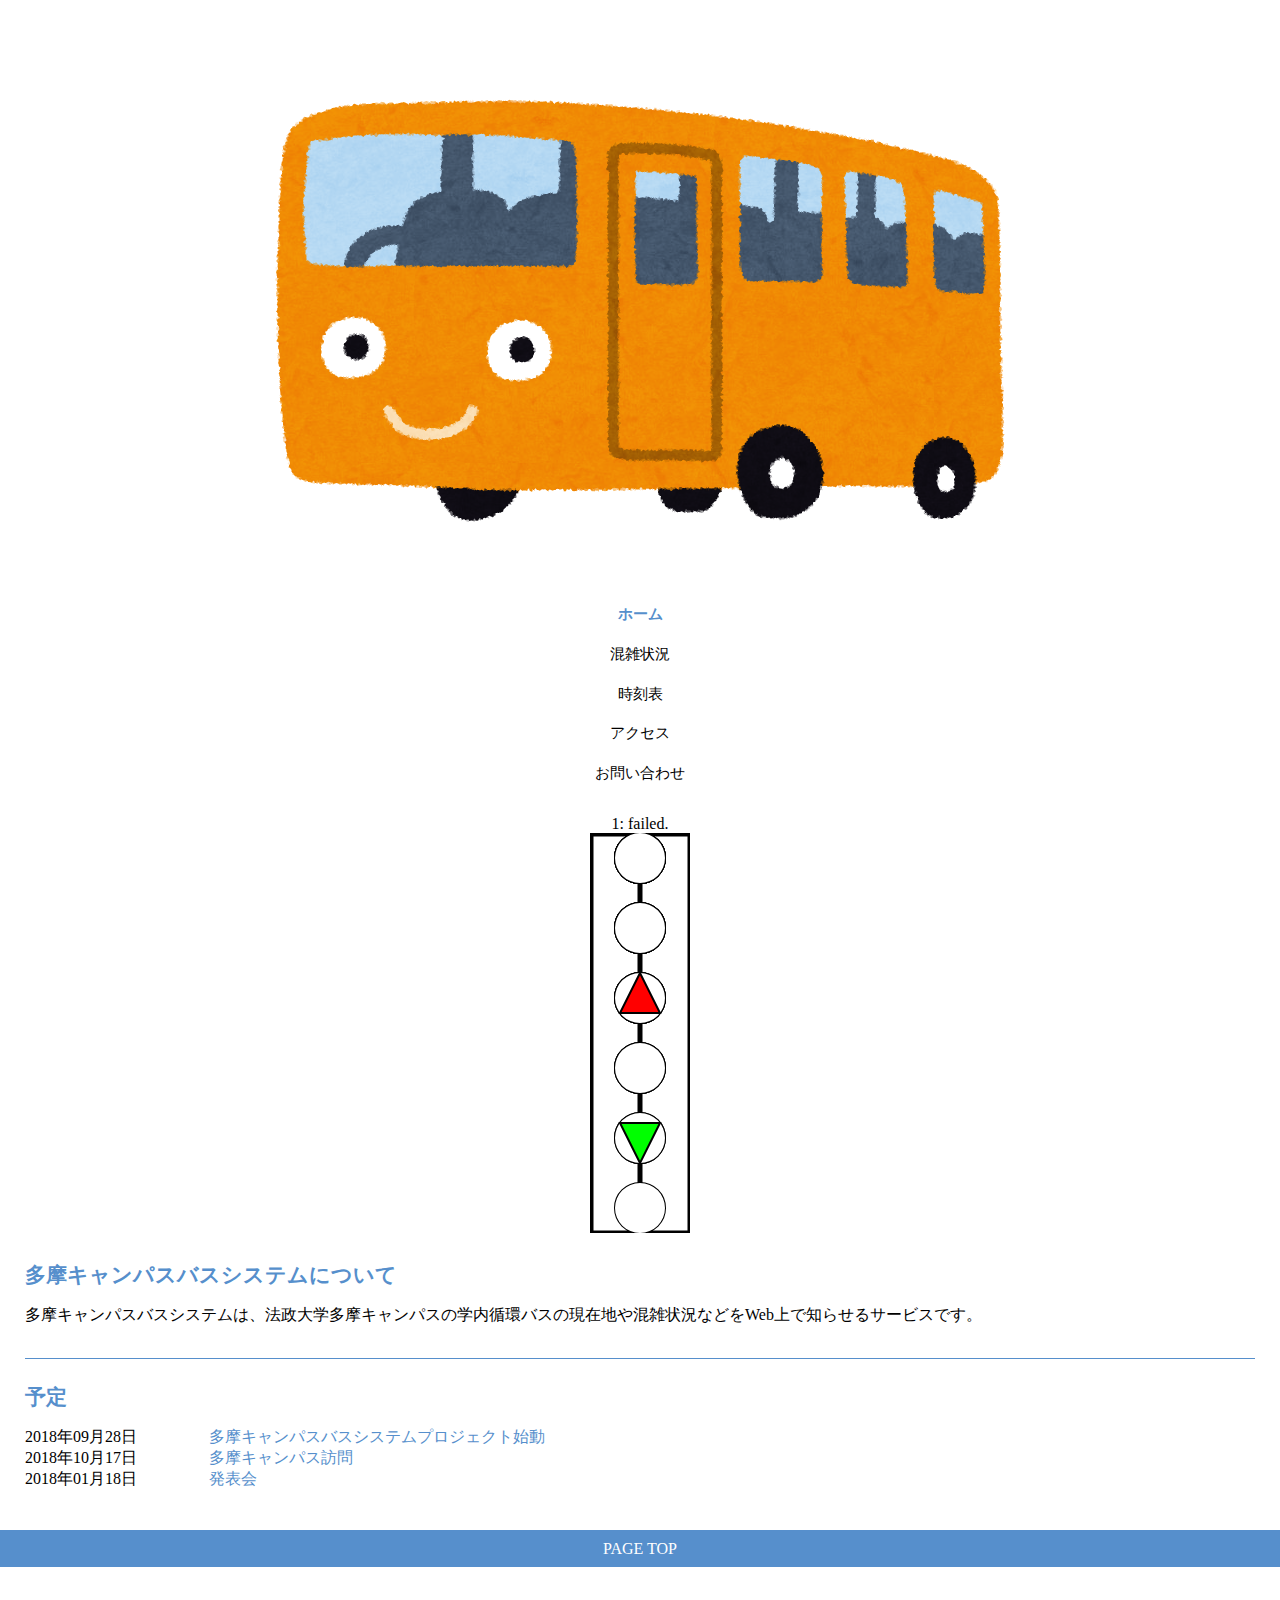
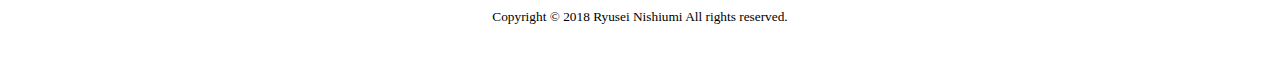
==== frontend/home.html @ dc2eda93 "add frontend" ====
<!DOCTYPE html>
<html lang="ja">
<head>
<meta charset="UTF-8">
<title>ホーム ｜ 多摩キャンパスバスシステム</title>
<link rel="stylesheet" href="css/style.css">
<meta name="viewport" content="width=device-width, initial-scale=1.0">
</head>
<body id="home">

<header>
  <h1 id="logo">
    <a href="home.html"><img src="images/bus_orange.png" srcset="images/bus_orange.png 4x" alt="オレンジバス"></a>
  </h1>
  <nav>
    <ul>
      <li class="current"><a href="html/home.html">ホーム</a></li>
      <li><a href="congestion.html">混雑状況</a></li>
      <li><a href="timetable.html">時刻表</a></li>
      <li><a href="access.html">アクセス</a></li>
      <li><a href="contact.html">お問い合わせ</a></li>

      <p class="mb2">
        <script type="text/javascript" src="js/excanvas.js"></script>
        <script src="https://ajax.googleapis.com/ajax/libs/jquery/3.3.1/jquery.min.js"></script>
        <div id='tmp'></div>
        <canvas id="cv" width="100" height="400"></canvas>
        <script type="text/javascript" src="js/script.js"></script>
      </p>
    </ul>
  </nav>
</header>

<main>
  <section>
    <h2>多摩キャンパスバスシステムについて</h2>
    <p>多摩キャンパスバスシステムは、法政大学多摩キャンパスの学内循環バスの現在地や混雑状況などをWeb上で知らせるサービスです。
    </p>
  </section>
  <section>
    <h2>予定</h2>
    <dl id="news">
      <dt>2018年09月28日</dt>
      <dd><a href="#">多摩キャンパスバスシステムプロジェクト始動</a></dd>
      <dt>2018年10月17日</dt>
      <dd><a href="#">多摩キャンパス訪問</a></dd>
      <dt>2018年01月18日</dt>
      <dd><a href="#">発表会</a></dd>
    </dl>
  </section>
</main>

<footer>
  <p id="back2top"><a href="#logo">page top</a></p>
  <p>
    <small>Copyright © 2018 Ryusei Nishiumi All rights reserved.</small>
  </p>
</footer>

</body>
</html>
---- frontend/css/style.css ----
@charset "UTF-8";

/* =======================================================
 *   ページ全体
 * ======================================================= */

img { border: 0; }

body, nav, section, header, main, footer, h1, h2, p, ul, li, dl, dt, dd, div {
  margin: 0;
  padding: 0;
}

/* =======================================================
 *   ヘッダー
 * ======================================================= */

header {
  text-align: center;
  width:100%;
}

@media only screen and(max-device-width:480px) {
/*スマートフォンのみ以下を適用*/
  max-width: 100%;
}

header #logo {
  margin: 50px 0 40px;
  text-align: center;
}

header #logo img {
  vertical-align: bottom;
}

header nav li {
  display: block;
}

header nav li {
  margin: 0 0 1.3em;
  text-align: center;
}

header nav li a {
  text-decoration: none;
  font-size: 15px;
  color: black;
}

header nav li.current a {
  font-weight: bold;
  color: #568fcc;
}

header nav + p,
header nav + h1 {
  margin: 50px 0 1.5rem;
}

header nav + p img {
  margin: 50px 0 40px;
  text-align: center;
  width: 100%;
  max-width: 300px;
  height: auto;
  text-align: center;
}

header nav + h1 {
  padding: 1rem 0;
  text-align: center;
  font-size: 1.5rem;
  color: white;
  background: #568fcc;
}

.mb2{
  margin-bottom: 2em;
}

/* =======================================================
 *   メインコンテンツ
 * ======================================================= */

main {
  margin: 0 25px;
}

main p,
main dl {
  margin: 1rem 0;
  font-size: 1rem;
}

#home main h2 {
  margin-top: 1.5rem;
  font-size: 1.32rem;
  color: #568fcc;
}

#home main section:nth-child(n+2) {
  margin-top: 2rem;
  border-top: 1px solid #568fcc;
}

#home main #news a {
  text-decoration: none;
  color: #568fcc;
}

#home main #news dt {
  clear: left;
  float: left;
  width: 11.5em;
}

#congestion main img {
  width: 100%;
}

#timetable main #division li,
#timetable main #division li a {
  display: block;
  text-align: center;
}

#timetable main #division li {
  width: 100%;
}

#timetable main #division li:nth-child(1) {
  /* float: left; */
  text-align: center;
}

#timetable main #division li:nth-child(2) {
  /* float: right; */
  text-align: center;
}

#timetable main #division li:nth-child(3) {
  /* float: left; */
  text-align: center;
}

#timetable main #division li:nth-child(4) {
  /* float: right; */
  text-align: center;
}

#timetable main #division li img {
  width: 100%;
}

#timetable main #division li a {
  margin-top: 0.6em;
  padding: 0.6em;
  border: 2px solid #568fcc;
  border-radius: 1.6em;
  line-height: 1.0;
  text-decoration: none;
  font-size: 0.9rem;
  color: #568fcc;
}

#access main iframe {
  width: 100%;
}

#contact main address {
  margin-top: 50px;
  text-align: center;
  font-style: normal;
}

#contact main address img {
  width: 100%;
  max-width: 430px;
}

#contact main form {
  margin-top: 2rem;
}

#contact main form * {
  font-size: 1rem;
}

#contact main form input[type="text"],
#contact main form textarea {
  border: 1px solid #999;
  box-shadow: inset 3px 3px 10px rgba(0,0,0,0.2);
  width: 100%;
  max-width: 620px;
}

#contact main form input[type="text"] {
  height: 1.6rem;
  max-width: 310px;
}

#contact main form input[type="submit"] {
  border: 2px solid #568fcc;
  border-radius: 8px;
  width: 8rem;
  height: 2.6rem;
  font-weight: bold;
  color: #ffffff;
  background: #568fcc;
}

#contact main form p:last-child {
  text-align: center;
}

/* =======================================================
 *   フッター
 * ======================================================= */

footer {
  text-align: center;
}

footer p {
  margin: 40px 0;
}

footer #back2top {
  padding: 0.6rem 0;
  text-transform: uppercase;
  font-size: 1rem;
  color: white;
  background: #568fcc;
}

footer #back2top a {
  text-decoration: none;
  color: white;
}

/* =======================================================
 *   スペシャル
 * ======================================================= */

#timetable main #division:after {
    content: "";
    display: block;
    clear: both;
}
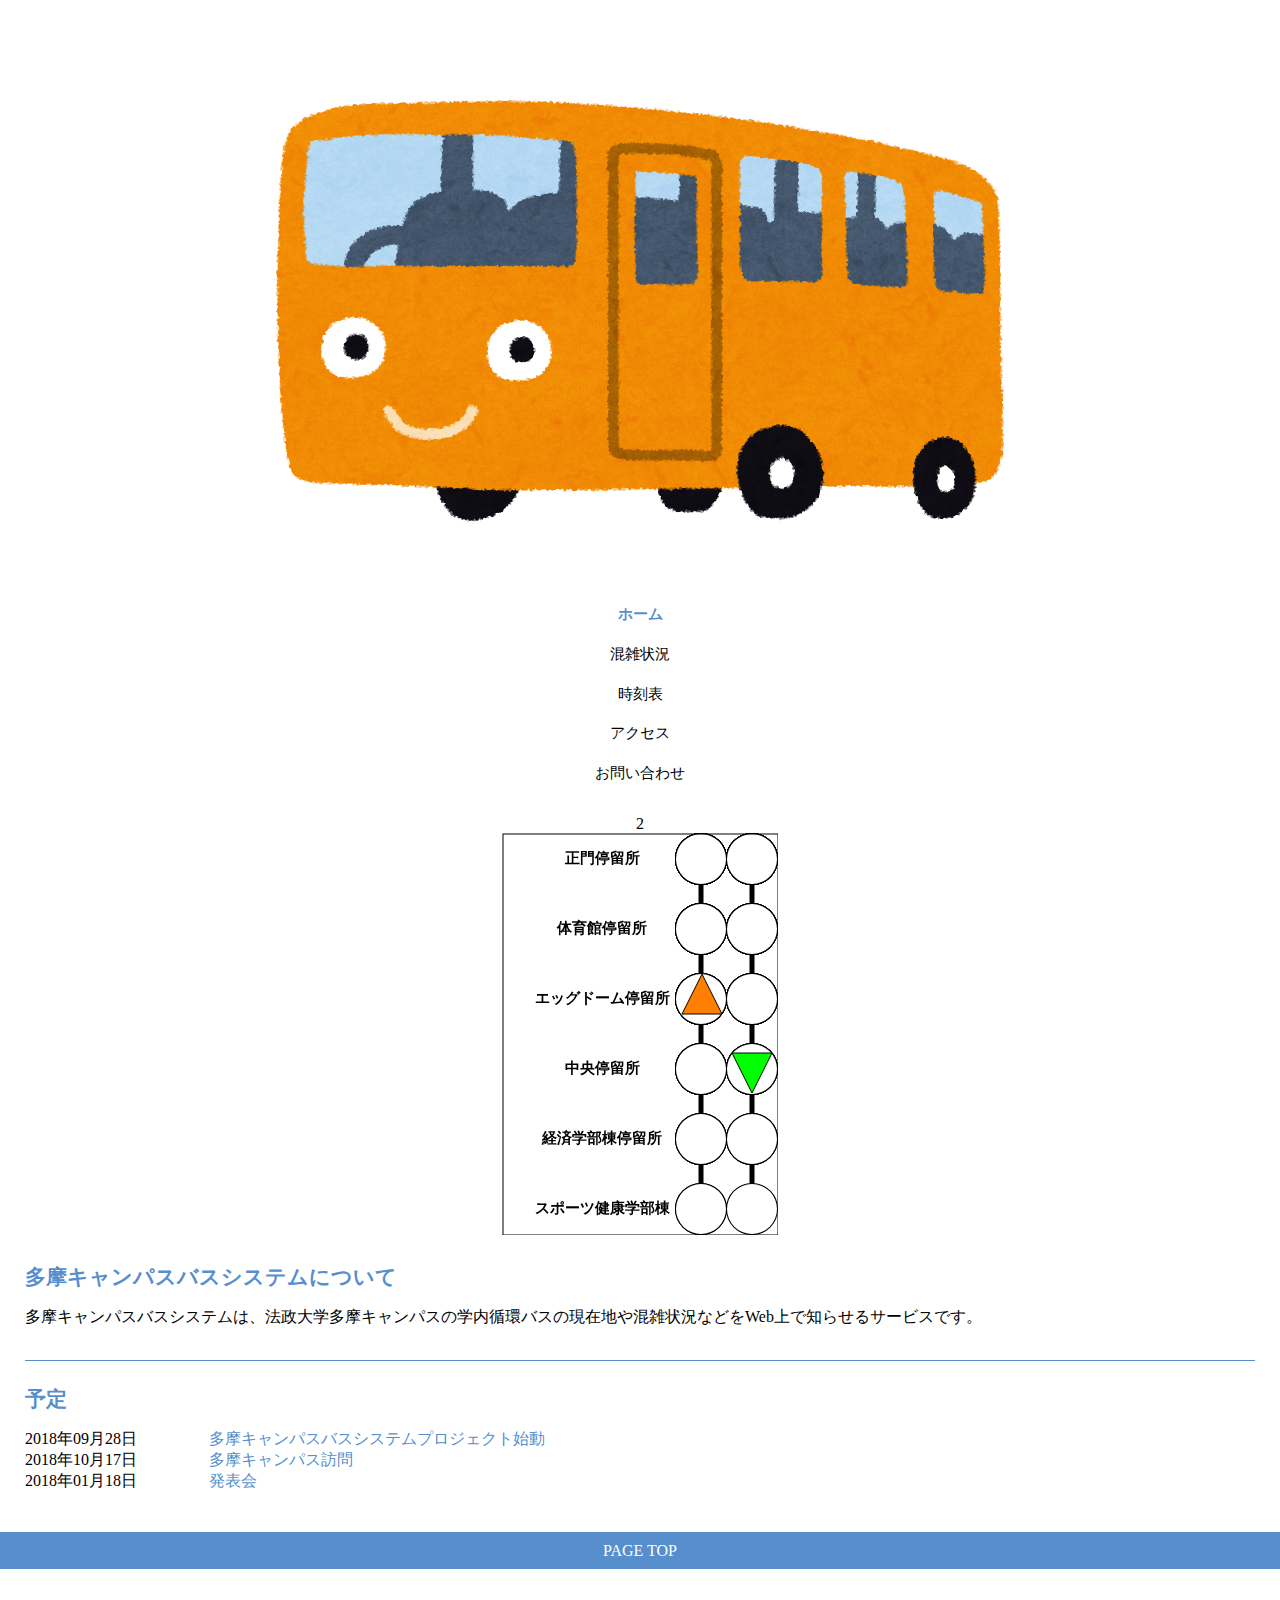
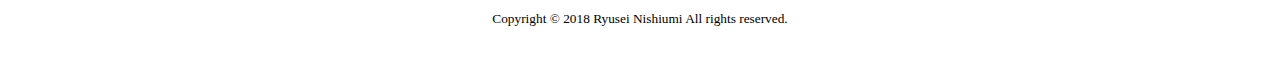
==== commit 60e934e9: "up" ====
--- a/frontend/home.html
+++ b/frontend/home.html
@@ -1,60 +1,60 @@
 <!DOCTYPE html>
 <html lang="ja">
 <head>
-<meta charset="UTF-8">
-<title>ホーム ｜ 多摩キャンパスバスシステム</title>
-<link rel="stylesheet" href="css/style.css">
-<meta name="viewport" content="width=device-width, initial-scale=1.0">
+    <meta charset="UTF-8">
+    <title>ホーム ｜ 多摩キャンパスバスシステム</title>
+    <link rel="stylesheet" href="css/style.css">
+    <meta name="viewport" content="width=device-width, initial-scale=1.0">
 </head>
 <body id="home">
 
 <header>
-  <h1 id="logo">
-    <a href="home.html"><img src="images/bus_orange.png" srcset="images/bus_orange.png 4x" alt="オレンジバス"></a>
-  </h1>
-  <nav>
-    <ul>
-      <li class="current"><a href="html/home.html">ホーム</a></li>
-      <li><a href="congestion.html">混雑状況</a></li>
-      <li><a href="timetable.html">時刻表</a></li>
-      <li><a href="access.html">アクセス</a></li>
-      <li><a href="contact.html">お問い合わせ</a></li>
+    <h1 id="logo">
+        <a href="home.html"><img src="images/bus_orange.png" srcset="images/bus_orange.png 4x" alt="オレンジバス"></a>
+    </h1>
+    <nav>
+        <ul>
+            <li class="current"><a href="html/home.html">ホーム</a></li>
+            <li><a href="congestion.html">混雑状況</a></li>
+            <li><a href="timetable.html">時刻表</a></li>
+            <li><a href="access.html">アクセス</a></li>
+            <li><a href="contact.html">お問い合わせ</a></li>
 
-      <p class="mb2">
-        <script type="text/javascript" src="js/excanvas.js"></script>
-        <script src="https://ajax.googleapis.com/ajax/libs/jquery/3.3.1/jquery.min.js"></script>
-        <div id='tmp'></div>
-        <canvas id="cv" width="100" height="400"></canvas>
-        <script type="text/javascript" src="js/script.js"></script>
-      </p>
-    </ul>
-  </nav>
+            <p class="mb2">
+                <script type="text/javascript" src="js/excanvas.js"></script>
+                <script src="https://ajax.googleapis.com/ajax/libs/jquery/3.3.1/jquery.min.js"></script>
+            <div id='tmp'></div>
+            <canvas id="cv" width="276" height="402"></canvas>
+            <script type="text/javascript" src="js/script.js"></script>
+            </p>
+        </ul>
+    </nav>
 </header>
 
 <main>
-  <section>
-    <h2>多摩キャンパスバスシステムについて</h2>
-    <p>多摩キャンパスバスシステムは、法政大学多摩キャンパスの学内循環バスの現在地や混雑状況などをWeb上で知らせるサービスです。
-    </p>
-  </section>
-  <section>
-    <h2>予定</h2>
-    <dl id="news">
-      <dt>2018年09月28日</dt>
-      <dd><a href="#">多摩キャンパスバスシステムプロジェクト始動</a></dd>
-      <dt>2018年10月17日</dt>
-      <dd><a href="#">多摩キャンパス訪問</a></dd>
-      <dt>2018年01月18日</dt>
-      <dd><a href="#">発表会</a></dd>
-    </dl>
-  </section>
+    <section>
+        <h2>多摩キャンパスバスシステムについて</h2>
+        <p>多摩キャンパスバスシステムは、法政大学多摩キャンパスの学内循環バスの現在地や混雑状況などをWeb上で知らせるサービスです。
+        </p>
+    </section>
+    <section>
+        <h2>予定</h2>
+        <dl id="news">
+            <dt>2018年09月28日</dt>
+            <dd><a href="#">多摩キャンパスバスシステムプロジェクト始動</a></dd>
+            <dt>2018年10月17日</dt>
+            <dd><a href="#">多摩キャンパス訪問</a></dd>
+            <dt>2018年01月18日</dt>
+            <dd><a href="#">発表会</a></dd>
+        </dl>
+    </section>
 </main>
 
 <footer>
-  <p id="back2top"><a href="#logo">page top</a></p>
-  <p>
-    <small>Copyright © 2018 Ryusei Nishiumi All rights reserved.</small>
-  </p>
+    <p id="back2top"><a href="#logo">page top</a></p>
+    <p>
+        <small>Copyright © 2018 Ryusei Nishiumi All rights reserved.</small>
+    </p>
 </footer>
 
 </body>
